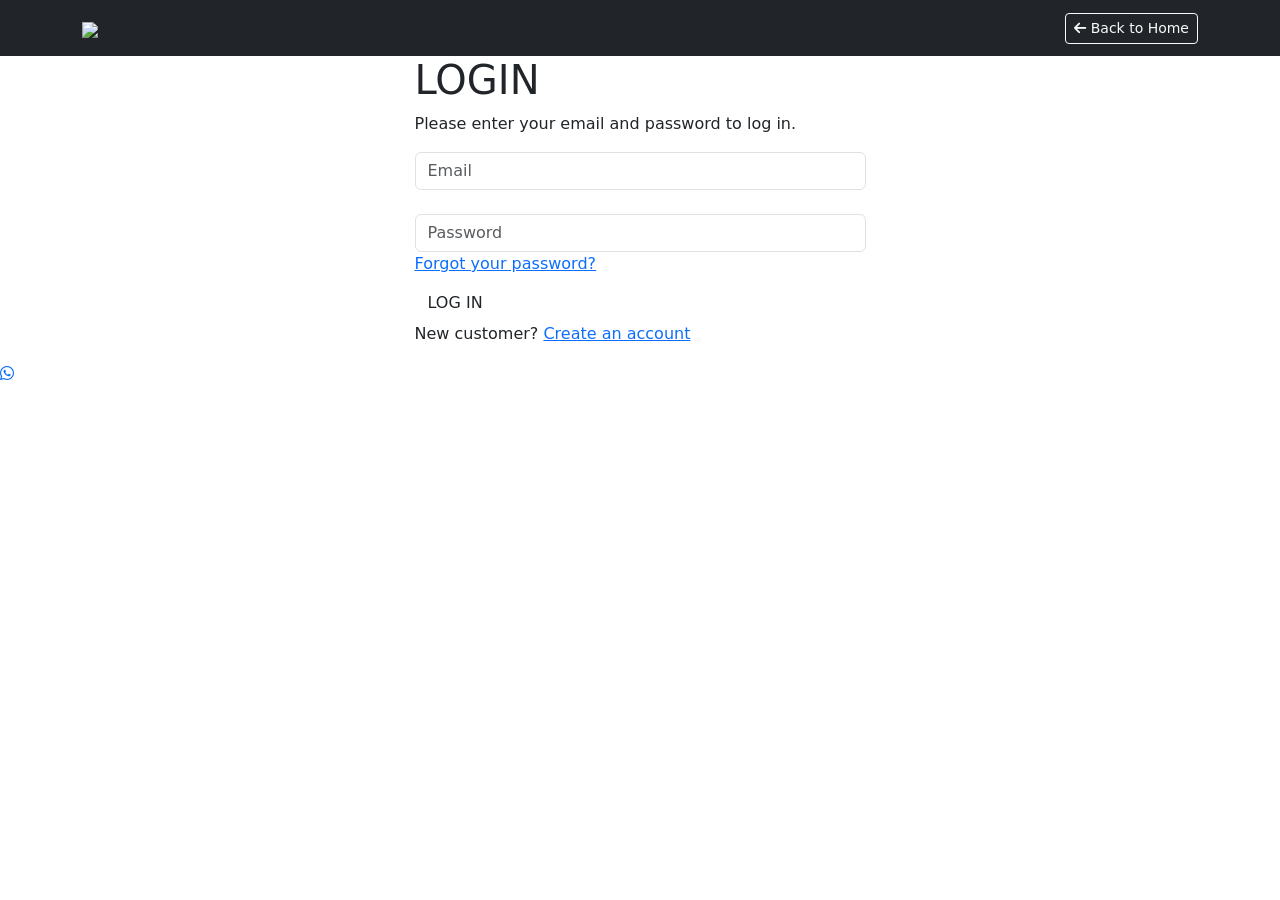
==== pages/login.html @ 94fbe51a "Add files via upload" ====
<!DOCTYPE html>
<html lang="en">
  <head>
    <meta charset="UTF-8" />
    <meta name="viewport" content="width=device-width, initial-scale=1.0" />
    <title>Login - JoyeSpoon</title>

    <!-- Bootstrap CSS -->
    <link
      href="https://cdn.jsdelivr.net/npm/bootstrap@5.3.0/dist/css/bootstrap.min.css"
      rel="stylesheet"
    />

    <!-- Font Awesome -->
    <link
      rel="stylesheet"
      href="https://cdnjs.cloudflare.com/ajax/libs/font-awesome/6.4.0/css/all.min.css"
    />

    <!-- Google Fonts -->
    <link
      href="https://fonts.googleapis.com/css2?family=Poppins:wght@300;400;600;700;800;900&display=swap"
      rel="stylesheet"
    />

    <!-- Login CSS -->
    <link rel="stylesheet" href="../static/css/login.css" />
  </head>
  <body>
    <!-- Top Navigation Bar -->
    <nav class="navbar navbar-expand-lg navbar-dark bg-dark">
      <div class="container">
        <a class="navbar-brand" href="../index.html">
          <span class="brand-text"><img src="../static/images/joyspoonicon.avif"></span>
        </a>
        <button
          class="btn btn-outline-light btn-sm"
          onclick="window.location.href='../index.html'"
        >
          <i class="fas fa-arrow-left"></i> Back to Home
        </button>
      </div>
    </nav>

    <!-- Login Section -->
    <section class="login-section">
      <div class="container">
        <div class="row justify-content-center">
          <div class="col-lg-5 col-md-7">
            <div class="login-card">
              <h1 class="login-title">LOGIN</h1>
              <p class="login-subtitle">
                Please enter your email and password to log in.
              </p>

              <form id="loginForm" class="login-form">
                <div class="form-group mb-4">
                  <input
                    type="email"
                    class="form-control"
                    id="email"
                    placeholder="Email"
                    required
                  />
                </div>

                <div class="form-group mb-2 position-relative">
                  <input
                    type="password"
                    class="form-control"
                    id="password"
                    placeholder="Password"
                    required
                  />
                  <a href="#" class="forgot-password">Forgot your password?</a>
                </div>

                <button type="submit" class="btn btn-login">LOG IN</button>

                <div class="signup-link">
                  <p>
                    New customer? <a href="signup.html">Create an account</a>
                  </p>
                </div>
              </form>
            </div>
          </div>
        </div>
      </div>
    </section>

    <!-- WhatsApp Float Button -->
    <a href="https://wa.me/7801820504" class="whatsapp-float" target="_blank">
      <i class="fab fa-whatsapp"></i>
    </a>

    <!-- Bootstrap JS -->
    <script src="https://cdn.jsdelivr.net/npm/bootstrap@5.3.0/dist/js/bootstrap.bundle.min.js"></script>

    <!-- User Management System -->
    <script src="../static/js/user-management.js"></script>

    <!-- Login Script -->
    <script>
      // Verify user management system is loaded
      console.log('User management system loaded:', typeof loginUser !== 'undefined');
      console.log('All users in DB:', getAllUsers());

      // Handle login form submission
      document
        .getElementById('loginForm')
        .addEventListener('submit', function (e) {
          e.preventDefault();

          const email = document.getElementById('email').value.trim();
          const password = document.getElementById('password').value;

          console.log('=== LOGIN ATTEMPT ===');
          console.log('Email:', email);
          console.log('Password length:', password.length);
          console.log('Users in database:', getAllUsers().length);

          // Check if user management system is available
          if (typeof loginUser !== 'function') {
            console.error('ERROR: loginUser function not found!');
            alert('System error: User management not loaded. Please refresh the page.');
            return;
          }

          // Login user using user management system
          const result = loginUser(email, password);
          
          console.log('Login result:', result);
          
          if (!result.success) {
            console.log('Login failed:', result.message);
            alert(result.message);
            if (result.message.includes('sign up')) {
              setTimeout(() => {
                window.location.href = 'signup.html';
              }, 1500);
            }
            return;
          }

          // Verify login was successful
          const isLoggedIn = localStorage.getItem('isLoggedIn');
          const currentUser = localStorage.getItem('currentUser');
          
          console.log('Login successful!');
          console.log('isLoggedIn in localStorage:', isLoggedIn);
          console.log('currentUser in localStorage:', currentUser);

          // Show success message
          alert('Login successful! Welcome back, ' + result.user.fullName + '!');
          
          console.log('Redirecting to homepage in 500ms...');
          
          // Redirect to home page with shorter delay
          setTimeout(() => {
            console.log('Executing redirect now...');
            window.location.replace('../index.html');
          }, 500);
        });

      // Handle forgot password
      document
        .querySelector('.forgot-password')
        .addEventListener('click', function (e) {
          e.preventDefault();
          const email = prompt(
            'Please enter your email address to reset password:'
          );

          if (email) {
            const user = getUserByEmail(email);
            if (user) {
              alert('Password reset link would be sent to: ' + email + '\n\nFor demo purposes, your password is: ' + user.password);
            } else {
              alert('Email not found. Please check and try again.');
            }
          }
        });

      // Debug: Log page load
      console.log('Login page loaded');
      console.log('Current login status:', localStorage.getItem('isLoggedIn'));
    </script>
  </body>
</html>
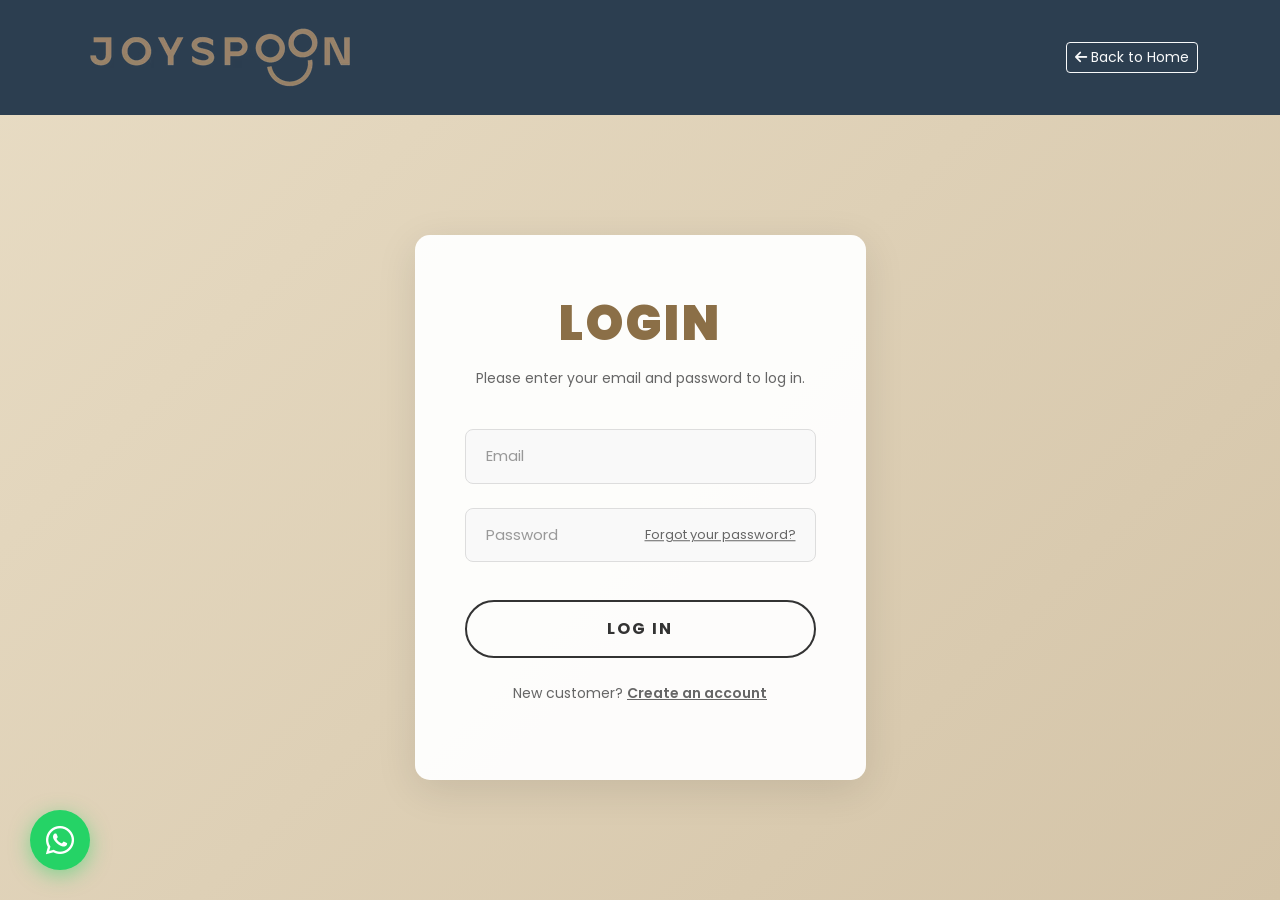
==== commit 559f7544: "Update login.html" ====
--- a/pages/login.html
+++ b/pages/login.html
@@ -90,7 +90,7 @@
     </section>
 
     <!-- WhatsApp Float Button -->
-    <a href="https://wa.me/7801820504" class="whatsapp-float" target="_blank">
+    <a href="https://wa.me/9558326324" class="whatsapp-float" target="_blank">
       <i class="fab fa-whatsapp"></i>
     </a>
 
--- a/static/css/login.css
+++ b/static/css/login.css
@@ -0,0 +1,355 @@
+/* Login Page Styles */
+* {
+    margin: 0;
+    padding: 0;
+    box-sizing: border-box;
+}
+ 
+body {
+    font-family: 'Poppins', sans-serif;
+    background: linear-gradient(135deg, #E8DCC4, #D4C4A8);
+    min-height: 100vh;
+    display: flex;
+    flex-direction: column;
+}
+
+/* Top Navigation */
+.navbar {
+    background: #2C3E50 !important;
+    padding: 15px 0;
+}
+
+.navbar .brand-text {
+    font-size: 24px;
+    font-weight: 900;
+    color: white !important;
+}
+
+/* Login Section */
+.login-section {
+    flex: 1;
+    display: flex;
+    align-items: center;
+    justify-content: center;
+    padding: 60px 20px;
+    min-height: calc(100vh - 500px);
+}
+
+.login-card {
+    background: rgba(255, 255, 255, 0.95);
+    padding: 60px 50px;
+    border-radius: 15px;
+    box-shadow: 0 10px 40px rgba(0, 0, 0, 0.1);
+    width: 100%;
+    max-width: 500px;
+    margin: 0 auto;
+}
+
+.login-title {
+    font-size: 48px;
+    font-weight: 900;
+    color: #8B6F47;
+    text-align: center;
+    margin-bottom: 15px;
+    letter-spacing: 3px;
+}
+
+.login-subtitle {
+    text-align: center;
+    color: #666;
+    font-size: 14px;
+    margin-bottom: 40px;
+    line-height: 1.6;
+}
+
+.login-form {
+    width: 100%;
+}
+
+.form-group {
+    margin-bottom: 25px;
+}
+
+.form-control {
+    width: 100%;
+    padding: 15px 20px;
+    border: 1px solid #ddd;
+    border-radius: 8px;
+    font-size: 15px;
+    background: #f9f9f9;
+    transition: all 0.3s ease;
+}
+
+.form-control:focus {
+    outline: none;
+    border-color: #8B6F47;
+    background: white;
+    box-shadow: 0 0 0 3px rgba(139, 111, 71, 0.1);
+}
+
+.form-control::placeholder {
+    color: #999;
+}
+
+.forgot-password {
+    position: absolute;
+    right: 20px;
+    top: 50%;
+    transform: translateY(-50%);
+    color: #666;
+    font-size: 13px;
+    text-decoration: underline;
+    transition: color 0.3s ease;
+}
+
+.forgot-password:hover {
+    color: #8B6F47;
+}
+
+.btn-login {
+    width: 100%;
+    padding: 15px;
+    background: transparent;
+    color: #333;
+    border: 2px solid #333;
+    border-radius: 50px;
+    font-size: 16px;
+    font-weight: 700;
+    letter-spacing: 2px;
+    text-transform: uppercase;
+    margin-top: 30px;
+    transition: all 0.3s ease;
+    cursor: pointer;
+}
+
+.btn-login:hover {
+    background: #333;
+    color: white;
+    transform: translateY(-2px);
+    box-shadow: 0 5px 20px rgba(0, 0, 0, 0.2);
+}
+
+.signup-link {
+    text-align: center;
+    margin-top: 25px;
+}
+
+.signup-link p {
+    color: #666;
+    font-size: 14px;
+}
+
+.signup-link a {
+    color: #666;
+    text-decoration: underline;
+    font-weight: 600;
+    transition: color 0.3s ease;
+}
+
+.signup-link a:hover {
+    color: #8B6F47;
+}
+
+/* Footer */
+.footer {
+    background: linear-gradient(135deg, #C85A54, #B8442F);
+    color: white;
+    padding: 50px 0 20px;
+    margin-top: auto;
+}
+
+.footer-title {
+    font-size: 16px;
+    font-weight: 800;
+    margin-bottom: 20px;
+    text-transform: uppercase;
+    letter-spacing: 1px;
+}
+
+.footer-text {
+    font-size: 13px;
+    line-height: 1.8;
+    margin-bottom: 12px;
+    color: rgba(255, 255, 255, 0.9);
+}
+
+.footer-text strong {
+    font-weight: 700;
+}
+
+.footer-link {
+    color: white;
+    text-decoration: none;
+    transition: opacity 0.3s ease;
+}
+
+.footer-link:hover {
+    opacity: 0.8;
+}
+
+.footer-links {
+    list-style: none;
+    padding: 0;
+}
+
+.footer-links li {
+    margin-bottom: 10px;
+}
+
+.footer-links a {
+    color: rgba(255, 255, 255, 0.9);
+    text-decoration: none;
+    font-size: 13px;
+    transition: all 0.3s ease;
+}
+
+.footer-links a:hover {
+    color: white;
+    padding-left: 5px;
+}
+
+.btn-subscribe {
+    background: white;
+    color: #C85A54;
+    border: none;
+    padding: 10px 25px;
+    border-radius: 50px;
+    font-weight: 700;
+    font-size: 12px;
+    text-transform: uppercase;
+    letter-spacing: 1px;
+    transition: all 0.3s ease;
+    margin-top: 15px;
+}
+
+.btn-subscribe:hover {
+    background: #2C3E50;
+    color: white;
+    transform: translateY(-2px);
+    box-shadow: 0 5px 15px rgba(0, 0, 0, 0.3);
+}
+
+.footer-divider {
+    border-color: rgba(255, 255, 255, 0.2);
+    margin: 30px 0 20px;
+}
+
+.footer-bottom {
+    text-align: center;
+}
+
+.footer-bottom p {
+    font-size: 13px;
+    margin: 0;
+    color: rgba(255, 255, 255, 0.9);
+}
+
+/* WhatsApp Float Button */
+.whatsapp-float {
+    position: fixed;
+    bottom: 30px;
+    left: 30px;
+    width: 60px;
+    height: 60px;
+    background: #25D366;
+    color: white;
+    border-radius: 50%;
+    display: flex;
+    align-items: center;
+    justify-content: center;
+    font-size: 32px;
+    box-shadow: 0 5px 20px rgba(37, 211, 102, 0.5);
+    transition: all 0.3s ease;
+    z-index: 1000;
+    text-decoration: none;
+}
+
+.whatsapp-float:hover {
+    transform: scale(1.1);
+    box-shadow: 0 8px 30px rgba(37, 211, 102, 0.7);
+    color: white;
+}
+
+/* Responsive Design */
+@media (max-width: 768px) {
+    .login-card {
+        padding: 40px 30px;
+    }
+    
+    .login-title {
+        font-size: 36px;
+    }
+    
+    .login-subtitle {
+        font-size: 13px;
+    }
+    
+    .forgot-password {
+        position: static;
+        display: block;
+        text-align: right;
+        margin-top: 10px;
+        transform: none;
+    }
+    
+    .footer {
+        padding: 40px 0 20px;
+    }
+    
+    .footer-title {
+        font-size: 14px;
+        margin-top: 20px;
+    }
+    
+    .footer-text {
+        font-size: 12px;
+    }
+    
+    .whatsapp-float {
+        width: 50px;
+        height: 50px;
+        font-size: 26px;
+        bottom: 20px;
+        left: 20px;
+    }
+}
+
+@media (max-width: 576px) {
+    .login-section {
+        padding: 40px 15px;
+    }
+    
+    .login-card {
+        padding: 30px 20px;
+    }
+    
+    .login-title {
+        font-size: 32px;
+    }
+    
+    .form-control {
+        padding: 12px 15px;
+        font-size: 14px;
+    }
+    
+    .btn-login {
+        padding: 12px;
+        font-size: 14px;
+    }
+}
+
+/* Animation */
+@keyframes fadeIn {
+    from {
+        opacity: 0;
+        transform: translateY(20px);
+    }
+    to {
+        opacity: 1;
+        transform: translateY(0);
+    }
+}
+
+.login-card {
+    animation: fadeIn 0.6s ease;
+}
